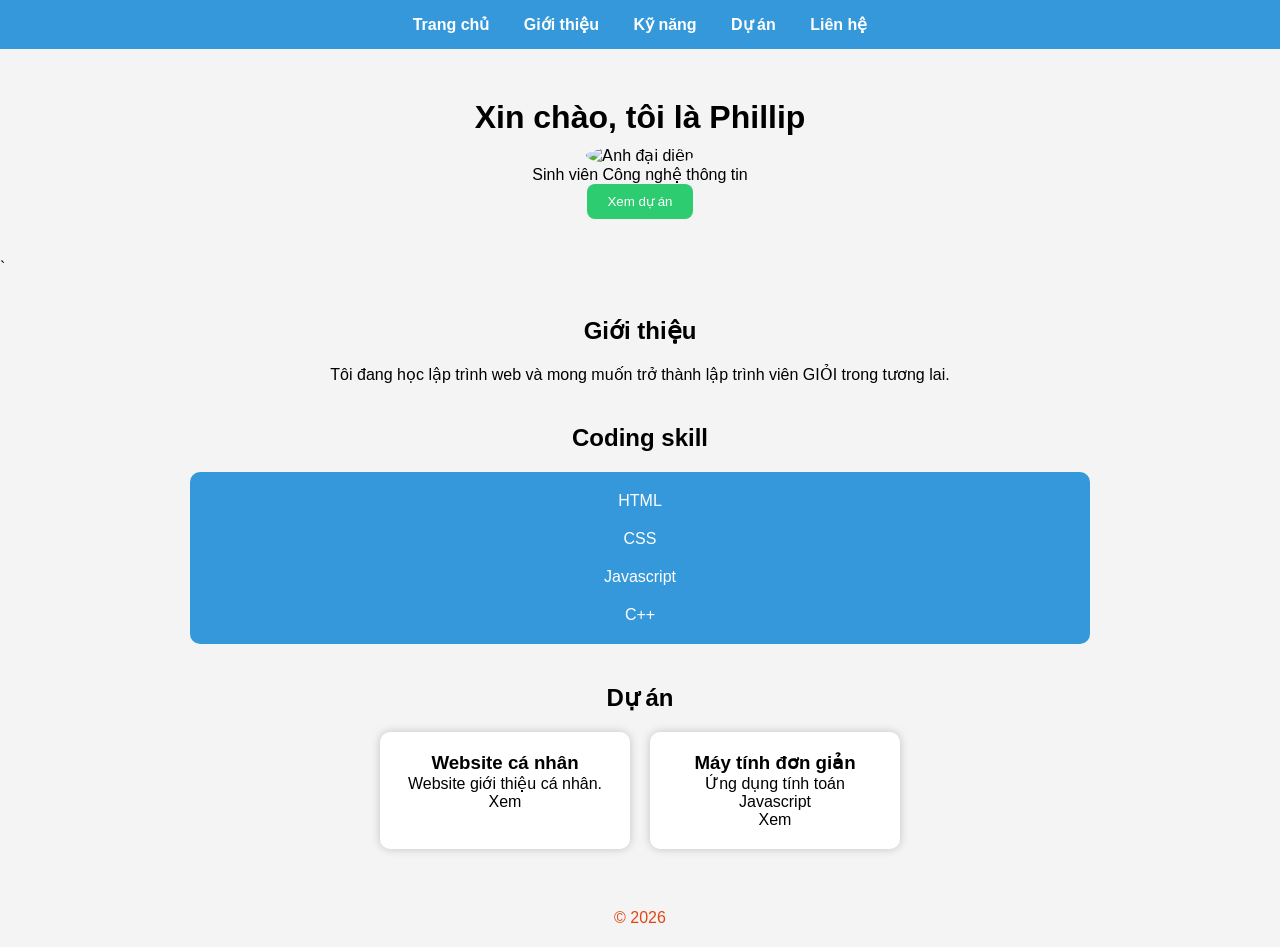
==== index.html @ 78a6ea23 "basic web" ====
<!DOCTYPE html>
<html lang="vi">
<head>
    <meta charset="UTF-8">
    <meta name="viewport" content="width=device-width, initial-scale=1.0">
    <title>Portfolio của Phillip</title>
    <link rel="stylesheet" href="style.css">
</head>
<body>

    <!---Menu-->
    <nav>
        <a href="#">Trang chủ</a>
        <a href="#">Giới thiệu</a>
        <a href="#">Kỹ năng</a>
        <a href="#">Dự án</a>
        <a href="#">Liên hệ</a>
    </nav>

    <!--Banner-->
    <header>
        <h1>Xin chào, tôi là Phillip</h1>
        <img src="https://mayweddingstudio.vn/hinh-nen/avatar-facebook/" alt="Ảnh đại diện">
        <p>Sinh viên Công nghệ thông tin</p>
        <button>Xem dự án</button>
    </header>

    <!--Giới thiệu-->`
    <section>
        <h2>Giới thiệu</h2>

        <p>
            Tôi đang học lập trình web và mong muốn trở thành
            lập trình viên GIỎI trong tương lai.
        </p>
    </section>

    <!--Kỹ năng-->
    <section>
        <h2>Coding skill</h2>
            <div class="skill">
                <div class="skill">HTML</div>
                <div class="skill">CSS</div>
                <div class="skill">Javascript</div>
                <div class="skill">C++</div>
            </div>
    </section>

    <!--Dự án-->
    <section>
        <h2>Dự án</h2>
        <div class="project">

            <div class="card">
                <h3>Website cá nhân</h3>
                <p>Website giới thiệu cá nhân.</p>
                <bottum>Xem</bottum>
            </div>
            <div class="card"> 
                <h3>Máy tính đơn giản</h3>
                <p>Ứng dụng tính toán Javascript</p>
                <buttom>Xem</buttom>
            </div>
        </div>
    </section>

   <!--Footer-->
   <footer>
     © 2026 
   </footer>
 
</body>
</html>
---- style.css ----
*{
    margin:0;
    padding:0;
    box-sizing:border-box;
}

body{
    font-family:Arial, sans-serif;
    background:#f4f4f4;
}

/* Menu */

nav{
    background: #3498db;
    padding: 15px;
    text-align:center;
}

nav a{
    color:white;
    text-decoration:none;
    margin:15px;
    font-weight:bold;
}

nav a:hover{
    color:yellow;
}

/* Header */

header{
    text-align:center;
    padding:40px;
}

header img{
    width:180px;
    height:180px;
    border-radius:50%;
    object-fit:cover;
}

header h1{
    margin:10px 0;
}

header button{
    padding:10px 20px;
    border:none;
    background:#2ecc71;
    color:white;
    border-radius:8px;
    cursor:pointer;
}

/* Section */

section{
    max-width:900px;
    margin:40px auto;
    text-align:center;
}

section h2{
    margin-bottom:20px;
}

/* Skill */

.skills{
    display:flex;
    justify-content:center;
    gap:15px;
}

.skill{
    background:#3498db;
    color:white;
    padding:10px 20px;
    border-radius:10px;
    transition:0.3s;
}

.skill:hower{
    transform:scale(1.1);
}

/* Project */
.project{
    display:flex;
    justify-content:center;
    gap:20px;
}

.card{
    background:white;
    width:250px;
    padding:20px;
    border-radius:10px;
    box-shadow:0 0 10px rgba(0,0,0,0.2);
}

.card button{
    margin-top:10px;
    padding:8px 15px;
}

/* Footer */

footer{
    background-attachment:#3498db;
    color:rgb(225, 70, 19);
    text-align:center;
    padding:20px;
}
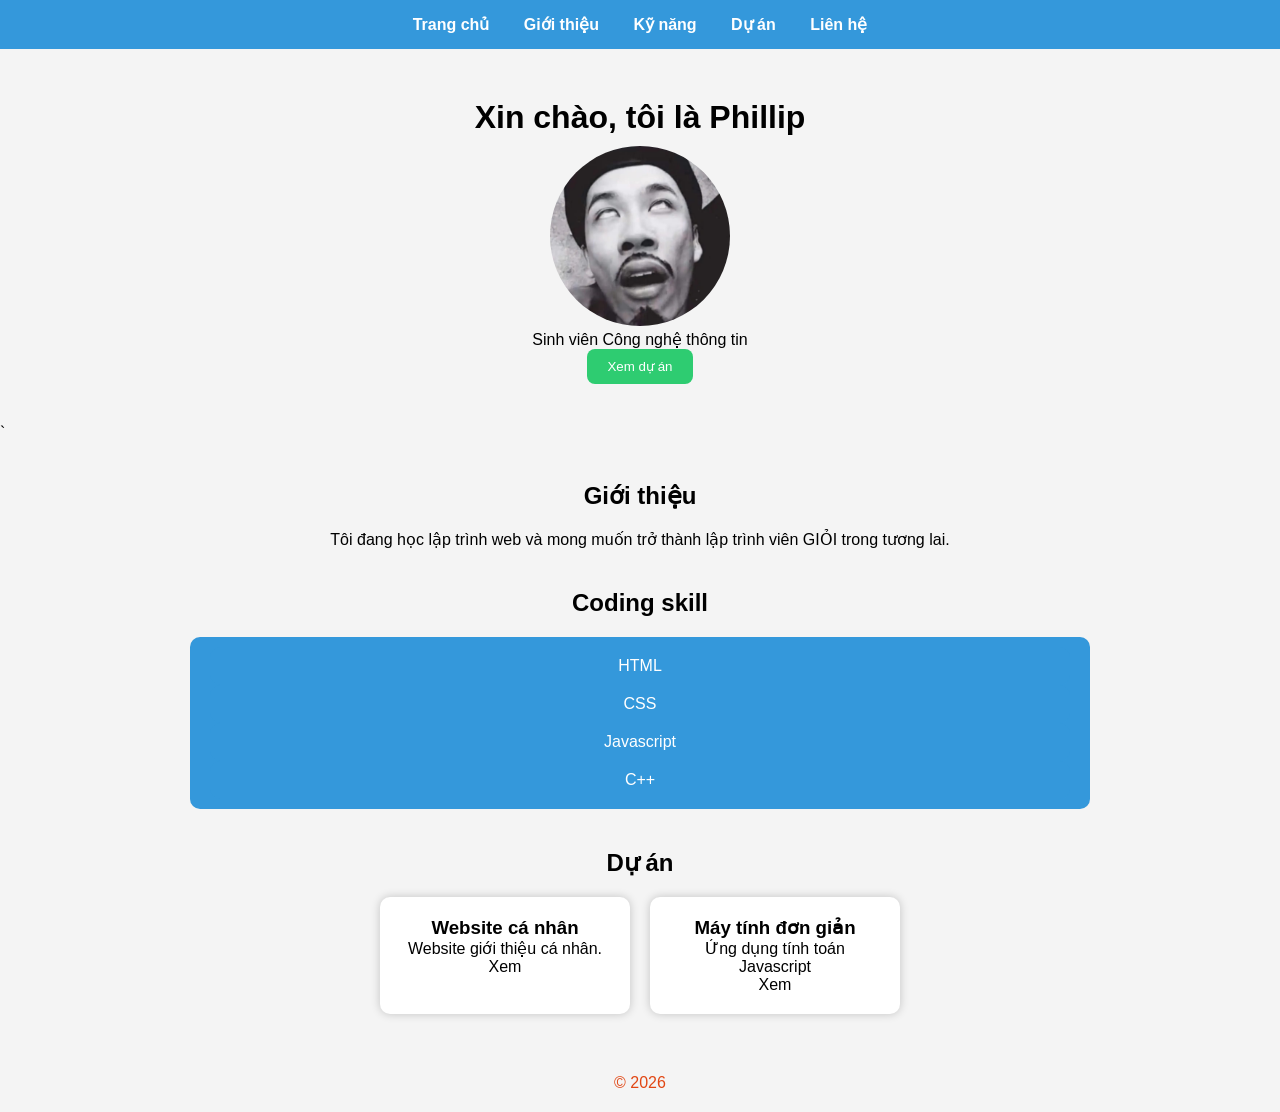
==== commit 56e6ba76: "Todolist" ====
--- a/index.html
+++ b/index.html
@@ -20,7 +20,7 @@
     <!--Banner-->
     <header>
         <h1>Xin chào, tôi là Phillip</h1>
-        <img src="https://mayweddingstudio.vn/hinh-nen/avatar-facebook/" alt="Ảnh đại diện">
+        <img src="image.jpg" alt="Ảnh đại diện">
         <p>Sinh viên Công nghệ thông tin</p>
         <button>Xem dự án</button>
     </header>
